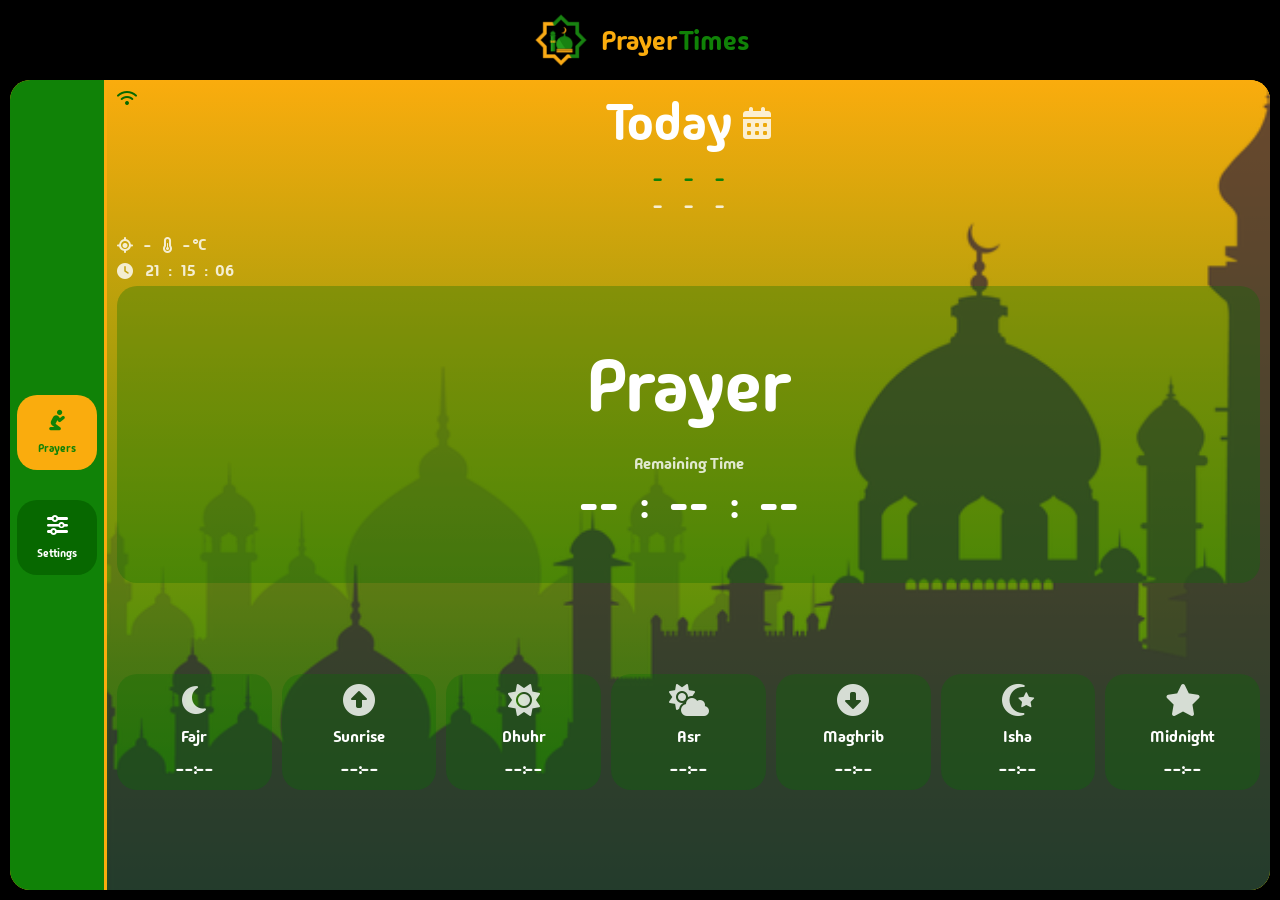
==== src/index.html @ 6ec6c6fd "first commit" ====
<!DOCTYPE html>
<html lang="en">
  <head>
    <meta charset="UTF-8" />
    <meta name="viewport" content="width=device-width,initial-scale=1" />
    <meta http-equiv="x-ua-compatible" content="IE=edge" />
    <!-- ico 32×32 -->
    <link
      rel="icon"
      href="./assets/imgs/logo.ico"
      type="image/x-icon"
      sizes="any"
    />
    <!-- svg -->
    <link rel="icon" href="./assets/imgs/logo.svg" type="image/svg+xml" />
    <!-- 180×180 -->
    <link rel="apple-touch-icon" href="./assets/imgs/logo.svg" />
    <link
      rel="manifest"
      href="../manifest.webmanifest"
      crossorigin="use-credentials"
    />
    <link rel="stylesheet" href="./assets/fa/css/all.min.css" />
    <link rel="stylesheet" href="./css/main.css" />
    <script src="./js/main.js" type="module" defer></script>
    <title>PrayerTimes</title>
  </head>
  <body>
    <!---------------------- Content Start ---------------------->
    <header>
      <div class="logo">
        <img src="./assets/imgs/logo.png" alt="logo" />
        <div class="txt">
          <span data-en="Prayer">Prayer</span>
          <span data-en="Times">Times</span>
        </div>
      </div>
    </header>

    <main>
      <nav>
        <div tabindex="0" id="prayer_times_btn">
          <i class="fa-solid fa-person-praying icon"></i>
          <div class="txt" data-en="Prayers">Prayers</div>
        </div>

        <div tabindex="0" id="settings_btn">
          <i class="fa-solid fa-sliders icon"></i>
          <div class="txt" data-en="Settings">Settings</div>
        </div>
      </nav>

      <div class="content">
        <div id="prayerTimesPage">
          <!-- bad internet icon -->
          <i class="fa-solid fa-wifi bad-net"></i>
          <div class="date">
            <div class="weekday">
              <div id="today" data-en="Today">Today</div>
              <i class="fa-solid fa-calendar-days icon"></i>
            </div>
            <div class="d-m-y">
              <div class="day">
                <div class="hijri">-</div>
                <div class="melady">-</div>
              </div>
              <div class="month">
                <div class="hijri" data-en="-">-</div>
                <div class="melady" data-en="-">-</div>
              </div>
              <div class="year">
                <div class="hijri">-</div>
                <div class="melady">-</div>
              </div>
            </div>
          </div>
          <div class="location_temp">
            <i class="fa-solid fa-location-crosshairs icon"></i>
            <div id="city_country">-</div>
            <div class="temperature">
              <i class="fa-solid fa-temperature-half"></i>
              <div class="degree">-</div>
            </div>
          </div>
          <div class="clock">
            <i class="fa-regular fa-clock icon"></i>
            <div class="time">
              <div class="hr"></div>
              <div>:</div>
              <div class="min"></div>
              <div>:</div>
              <div class="sec"></div>
            </div>
          </div>
          <div class="times">
            <div class="next-prayer">
              <div class="prayer-name" data-en="Prayer">Prayer</div>
              <div class="txt" data-en="Remaining Time">Remaining Time</div>
              <div class="clock counter-down">
                <div class="hr">--</div>
                <div>:</div>
                <div class="min">--</div>
                <div>:</div>
                <div class="sec">--</div>
              </div>
            </div>
            <div class="prayers">
              <div class="prayer fajr">
                <div class="icon-name">
                  <i class="fa-solid fa-moon icon"></i>
                  <div class="name" data-en="Fajr">Fajr</div>
                </div>
                <div class="time">--:--</div>
              </div>
              <div class="prayer sunrise">
                <div class="icon-name">
                  <i class="fa-solid fa-circle-up icon"></i>
                  <div class="name" data-en="Sunrise">Sunrise</div>
                </div>
                <div class="time">--:--</div>
              </div>
              <div class="prayer dhuhr">
                <div class="icon-name">
                  <i class="fa-solid fa-sun icon"></i>
                  <div class="name" data-en="Dhuhr">Dhuhr</div>
                </div>
                <div class="time">--:--</div>
              </div>
              <div class="prayer asr">
                <div class="icon-name">
                  <i class="fa-solid fa-cloud-sun icon"></i>
                  <div class="name" data-en="Asr">Asr</div>
                </div>
                <div class="time">--:--</div>
              </div>
              <div class="prayer maghrib">
                <div class="icon-name">
                  <i class="fa-solid fa-circle-down icon"></i>
                  <div class="name" data-en="Maghrib">Maghrib</div>
                </div>
                <div class="time">--:--</div>
              </div>
              <div class="prayer isha">
                <div class="icon-name">
                  <i class="fa-solid fa-star-and-crescent icon"></i>
                  <div class="name" data-en="Isha">Isha</div>
                </div>
                <div class="time">--:--</div>
              </div>
              <div class="prayer midnight">
                <div class="icon-name">
                  <i class="fa-solid fa-star icon"></i>
                  <div class="name" data-en="Midnight">Midnight</div>
                </div>
                <div class="time">--:--</div>
              </div>
            </div>
          </div>
        </div>

        <div id="settingsPage">
          <div class="language option">
            <span data-en="English">English</span>
            <div class="switch" id="langSwitch" tabindex="0"></div>
            <span data-en="Arabic">Arabic</span>
          </div>
          <div class="theme option"></div>
          <div class="copy">
            <span>&COPY;</span> <span data-en="Designed-by">Designed-by</span>
            <span data-en="MG">MG</span>
          </div>
        </div>
      </div>
    </main>
    <!---------------------- Content End ------------------------>
  </body>
</html>
---- src/css/main.css ----
/* Global rules Start */

/* en */
@font-face {
  font-family: "en_font";
  src: url("../assets/fonts/Madimi_One/MadimiOne-Regular.woff2") format("woff2"),
    url("../assets/fonts/Madimi_One/MadimiOne-Regular.woff") format("woff");
  font-weight: 100 1000;
  font-display: swap;
}
/* ar */
@font-face {
  font-family: "ar_font";
  src: url("../assets/fonts/ElMessiri/ElMessiri-VariableFont_wght.woff2")
      format("woff2"),
    url("../assets/fonts/ElMessiri/ElMessiri-VariableFont_wght.woff")
      format("woff");
  font-weight: 100 1000;
  font-display: swap;
}
/* ar cairo */
@font-face {
  font-family: "cairo";
  src: url("../assets/fonts/Cairo/Cairo-VariableFont_slnt_wght.woff2")
      format("woff2"),
    url("../assets/fonts/Cairo/Cairo-VariableFont_slnt_wght.woff")
      format("woff");
  font-weight: 100 1000;
  font-display: swap;
}

:root {
  --border-rad: 20px;
  --padding: 10px;
  --orange1: #faac0d;
  --orange2: #faab0d50;
  --orange3: #faab0dcb;
  --orange4: #faab0de0;
  --orange5: #faab0da0;
  --green1: #108207;
  --green2: #076800;
  --green3: #076e0050;
  --green4: #0a920099;
  --white-col: #ffffffcf;
  --en_font: "en_font";
  --ar_font: "ar_font";
  --transition: 500ms;
}

html {
  scroll-behavior: smooth;
  color: #fff;
  container: html / inline-size;
  white-space: nowrap;
}

*,
*::before,
*::after {
  box-sizing: border-box;
  font-weight: bold;
  text-align: center;
  margin: 0;
  user-select: none;
  -moz-user-select: none;
  -webkit-user-select: none;
  scrollbar-width: none;
  /* remove the blue feedback box on click */
  -webkit-tap-highlight-color: rgba(0, 0, 0, 0);
  -moz-tap-highlight-color: rgba(0, 0, 0, 0);
}

img {
  display: block;
  max-width: 100%;
}

::-webkit-scrollbar {
  /* hide the scrollbar */
  display: none;
}

body {
  height: 100dvh;
  background-color: #000;
  font-family: var(--en_font), monospace;
  gap: 10px;
  padding: var(--padding);
  display: flex;
  flex-direction: column;
  container: body / inline-size;

  &.ar {
    direction: rtl;
    font-family: var(--ar_font), monospace;
  }
}

.switch {
  --w: 35px;
  width: var(--w);
  aspect-ratio: 1 / 0.5;
  background-color: transparent;
  border: 3px solid var(--green1);
  border-radius: 100px;
  position: relative;
  transition-property: background-color;
  transition-duration: var(--transition);
  cursor: pointer;

  &::before {
    content: "";
    position: absolute;
    top: 50%;
    left: 50%;
    translate: -120% -50%;
    width: calc(var(--w) * 0.3);
    aspect-ratio: 1;
    border-radius: 100%;
    background-color: var(--green1);
    transition-property: translate, background-color;
    transition-duration: inherit;
  }

  &.on {
    background-color: var(--green1);

    &::before {
      translate: 20% -50%;
      background-color: var(--orange1);
    }
  }
}
/* Global rules End */

header {
  display: flex;
  align-items: center;
  justify-content: center;
  position: relative;
  font-size: 2rem;

  & > .logo {
    display: flex;
    align-items: center;
    justify-content: center;
    gap: 10px;

    & > img {
      width: 60px;
    }

    & > .txt {
      display: flex;
      gap: 2px;
      font-size: 1.7rem;
      word-spacing: -5px;
      position: relative;

      & > span:first-child {
        color: var(--orange1);
      }
      & > span:last-child {
        color: var(--green1);
      }

      &.ar {
        flex-direction: row-reverse;
        top: 3px;

        & > span:first-child {
          color: var(--orange1);
        }
        & > span:last-child {
          color: var(--green1);
        }
      }
    }
  }
}

main {
  flex: 1;
  display: flex;
  gap: 3px;
  border-radius: var(--border-rad);
  overflow: hidden;
  background-color: var(--orange1);
  position: relative;

  & > .content {
    flex: 1;
    background-color: var(--orange1);
    background-image: url(../assets/imgs/m1.png),
      linear-gradient(var(--orange1), var(--green1));
    background-repeat: no-repeat;
    background-size: cover;
    position: relative;
    padding: var(--padding);
    overflow: auto;

    & > * {
      width: 100%;
      height: 100%;
    }

    & i.bad-net {
      position: absolute;
      color: var(--green2);
      animation: blink 0.5s linear 0.5s infinite alternate;
      display: none;
    }

    & i.icon {
      color: var(--white-col);
    }

    & .clock {
      display: flex;
      align-items: center;
      font-family: var(--en_font);
    }

    /* prayer times page start */
    & > #prayerTimesPage {
      /* display: flex; */
      flex-direction: column;
      gap: 5px;
      position: relative;
      display: none;

      & > i.bad-net {
        top: 0;
        left: 0;
      }

      & > .date {
        display: flex;
        flex-direction: column;
        gap: 10px;
        align-items: center;
        justify-content: center;
        margin-block-end: 10px;

        & > * {
          width: 100%;
          display: flex;
          justify-content: center;
        }

        & > .weekday {
          font-size: calc(1.5rem + 2vw);
          align-items: center;
          gap: 10px;

          & > i {
            font-size: calc(1.2rem + 1vw);
          }
        }

        & > .d-m-y {
          gap: 20px;
          color: var(--white-col);

          & > :is(.day, .year) {
            font-family: var(--en_font);
          }

          & > * {
            display: flex;
            flex-direction: column;
            justify-content: space-around;

            & > .hijri {
              color: var(--green1);
            }
          }
        }
      }
      @container html (inline-size >= 870px) {
        .date > .d-m-y {
          font-size: 1.3rem;
        }
      }

      & > .location_temp {
        display: flex;
        align-items: center;
        gap: 10px;
        color: var(--white-col);
        font-family: var(--en_font);

        & > .temperature {
          display: flex;
          gap: 10px;
          align-items: center;
          color: var(--white-col);

          & > .degree {
            display: flex;
            gap: 1px;
            direction: ltr;

            &::after {
              content: "\00B0""C";
            }
          }
        }
      }

      & > .clock {
        gap: 10px;
        color: var(--white-col);

        & > .time {
          display: flex;
          direction: ltr;

          & > * {
            width: 18px;
          }
        }
      }

      & > .times {
        flex: 1;
        display: flex;
        flex-direction: column;
        justify-content: center;
        align-items: center;
        gap: 10px;
        padding-bottom: 10px;

        & > * {
          width: 100%;
          height: 100%;
          flex: 1;
          display: flex;
          flex-direction: column;
        }

        & > .next-prayer {
          gap: 5px;
          background-color: var(--green3);
          border-radius: var(--border-rad);
          padding: var(--padding);
          align-items: center;
          justify-content: center;
          white-space: normal;

          & > .prayer-name {
            font-size: 4.5rem;
            margin-block-end: 15px;
          }

          & > .txt {
            color: var(--white-col);
          }

          & > .clock.counter-down {
            font-size: 2.5rem;
            direction: ltr;

            &.blink {
              color: var(--orange1);
              animation: blink infinite ease 700ms alternate;
            }

            & > * {
              width: 45px;
            }
          }
        }
        @container html (inline-size < 870px) {
          .next-prayer {
            & > .prayer-name {
              font-size: calc(1.5rem + 2vw);
            }

            & > .txt {
              font-size: calc(0.6rem + 0.5vw);
            }

            & > .clock.counter-down {
              font-size: 1.2rem;

              & > * {
                width: 20px;
              }
            }
          }
        }

        & > .prayers {
          gap: 10px;

          & > .prayer {
            flex: 1;
            background-color: var(--green3);
            padding: var(--padding);
            border-radius: var(--border-rad);
            display: flex;
            gap: 10px;
            align-items: center;
            justify-content: space-between;

            &.picked {
              background-color: var(--orange1);
              color: var(--green1);

              & > .icon-name > i {
                color: inherit;
              }
            }

            & > .icon-name {
              display: flex;
              /* align-items: center; */
              gap: 10px;
            }

            & > .time {
              font-family: var(--en_font);
            }
          }
          @container html (inline-size < 870px) {
            .prayer.midnight {
              display: none;
            }
          }
        }
        @container html (inline-size >= 870px) {
          .prayers {
            flex-direction: row;
            align-items: center;

            & > * {
              min-width: 85px;
              flex-direction: column;
              justify-content: normal;
              height: fit-content;

              & > .icon-name {
                flex-direction: column;

                & > i {
                  font-size: 2rem;
                }

                & > .name {
                  font-size: 1rem;
                }
              }

              & > .time {
                font-size: 1.1rem;
              }
            }
          }
        }
      }
      @container html (inline-size < 870px) {
        .times {
          flex-direction: row;

          & > .prayers {
            flex: 2;
          }
        }
      }
      @container html (inline-size < 295px) {
        .times {
          gap: 5px;

          & > .prayers > .prayer {
            gap: 7px;

            & > .icon-name {
              gap: 7px;
            }
          }
        }
      }
      /* prayer times page end */
    }

    & > #settingsPage {
      border-radius: var(--border-rad);
      background-color: var(--green3);
      padding: 20px;
      justify-content: flex-start;
      align-items: center;
      flex-direction: column;
      position: relative;
      display: none;

      & > .option {
        display: flex;
        align-items: center;
        gap: 10px;
        direction: ltr;

        & > i {
          font-size: 1.5rem;
          color: var(--green1);
          cursor: pointer;
          transition: all var(--transition);
        }

        & > span {
          color: var(--white-col);
        }
      }

      & > .copy {
        display: flex;
        align-items: center;
        justify-content: center;
        position: absolute;
        bottom: 20px;
        gap: 5px;

        & > span:nth-child(1) {
          color: var(--orange1);
        }
        & > span:nth-child(2) {
          color: var(--white-col);
        }
        & > span:nth-child(3) {
          color: var(--orange1);
        }
      }
    }
  }

  & > nav {
    display: flex;
    flex-direction: column;
    gap: 30px;
    align-items: center;
    justify-content: center;
    background-color: var(--green1);
    padding: 7px;
    overflow: auto;

    & > * {
      padding: var(--padding);
      border-radius: var(--border-rad);
      background-color: var(--green2);
      width: 80px;
      height: 75px;
      display: flex;
      flex-direction: column;
      gap: 10px;
      align-items: center;
      justify-content: center;
      cursor: pointer;
      outline: none;
      border: none;

      &:focus-visible {
        outline: 2px solid var(--white-col);
      }

      &:hover {
        background-color: var(--orange2);
      }

      &.picked {
        background-color: var(--orange1);
        color: var(--green1);
      }

      & > i {
        font-size: 1.3rem;
      }

      & > .txt {
        font-size: 0.7rem;
      }
    }
  }
}
@container html (inline-size < 870px) {
  main {
    /* vertical mode */
    flex-direction: column-reverse;

    & > nav {
      /* horizontal mode */
      flex-direction: row;
      gap: 20px;
    }

    &
      > .content
      > #prayerTimesPage
      > .times
      > .prayers
      > .prayer
      > .icon-name
      > i {
      position: relative;
      top: 3px;
    }
  }
}

/* animation keyframes */
@keyframes blink {
  0% {
    opacity: 0;
  }
  100% {
    opacity: 1;
  }
}

@keyframes fade-in {
  from {
    opacity: 0;
  }
  to {
    opacity: 1;
  }
}

@keyframes spin {
  to {
    rotate: z 360deg;
  }
}

@keyframes r-spin {
  to {
    rotate: z -360deg;
  }
}

/* @media for mobile */
@media (height <= 770px) {
  header {
    & > .logo {
      gap: 8px;

      & > img {
        width: 50px;
      }

      & > .txt {
        font-size: 1.4rem;
      }
    }
  }
}

@media (height <= 710px) {
  header {
    & > .logo {
      gap: 6px;

      & > img {
        width: 40px;
      }

      & > .txt {
        font-size: 1.2rem;
      }
    }
  }

  main {
    &
      > .content
      > #prayerTimesPage
      > .times
      > .prayers
      > .prayer:is(.sunrise, .midnight) {
      display: none;
    }

    & > nav > * {
      width: 65px;
      height: 50px;
      gap: 5px;
      padding: 5px;

      & > i {
        font-size: 0.8rem;
      }

      & > .txt {
        font-size: 0.5rem;
      }
    }
  }
}

@media (height <= 650px) {
  header {
    & > .logo {
      gap: 4px;

      & > img {
        width: 30px;
      }

      & > .txt {
        font-size: 0.9rem;
      }
    }
  }

  body {
    gap: 5px;
  }

  main > .content > #prayerTimesPage > .times > .prayers {
    gap: 5px;
  }
}
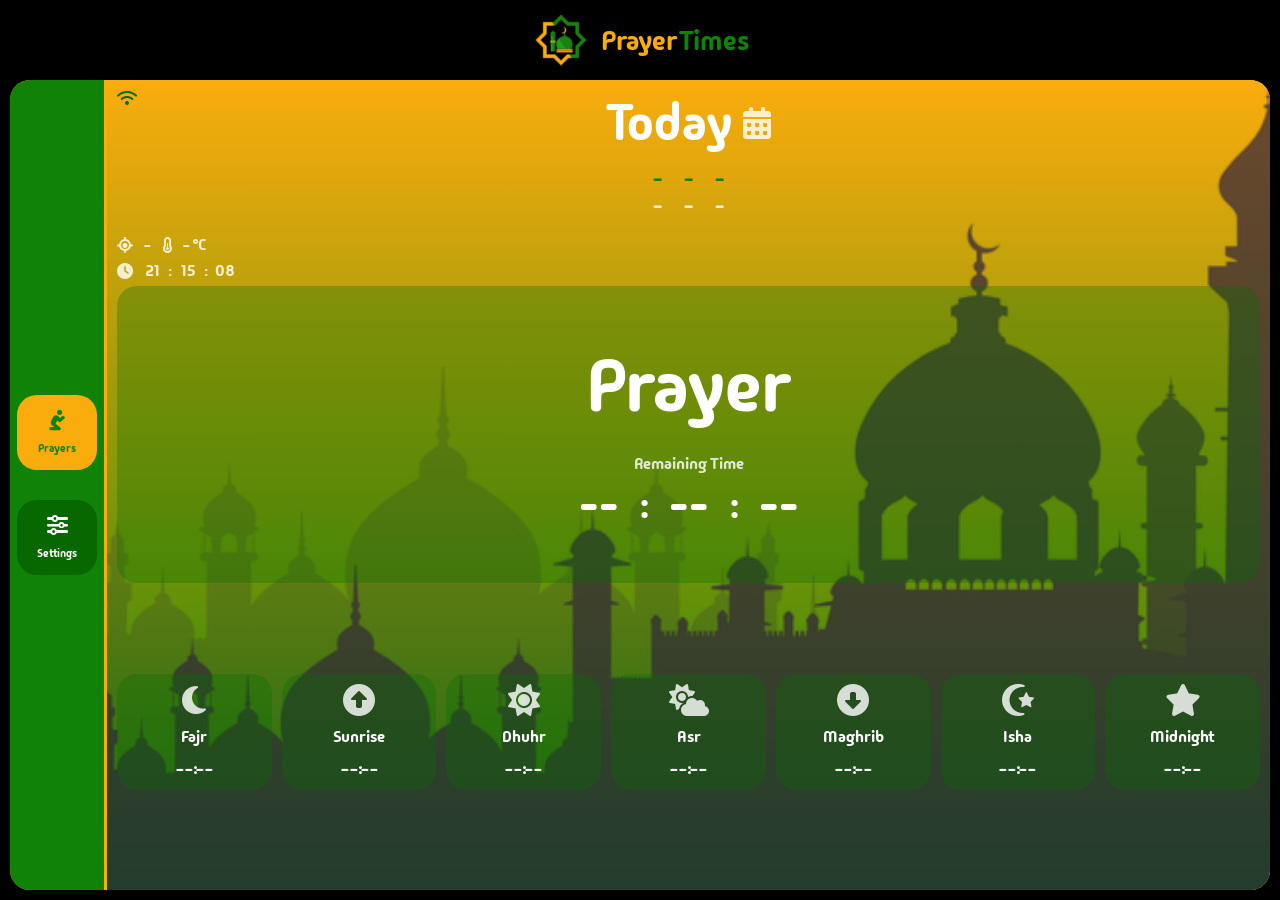
==== commit 71773be0: "Add files via upload" ====
--- a/src/index.html
+++ b/src/index.html
@@ -1,177 +1,177 @@
-<!DOCTYPE html>
-<html lang="en">
-  <head>
-    <meta charset="UTF-8" />
-    <meta name="viewport" content="width=device-width,initial-scale=1" />
-    <meta http-equiv="x-ua-compatible" content="IE=edge" />
-    <!-- ico 32×32 -->
-    <link
-      rel="icon"
-      href="./assets/imgs/logo.ico"
-      type="image/x-icon"
-      sizes="any"
-    />
-    <!-- svg -->
-    <link rel="icon" href="./assets/imgs/logo.svg" type="image/svg+xml" />
-    <!-- 180×180 -->
-    <link rel="apple-touch-icon" href="./assets/imgs/logo.svg" />
-    <link
-      rel="manifest"
-      href="../manifest.webmanifest"
-      crossorigin="use-credentials"
-    />
-    <link rel="stylesheet" href="./assets/fa/css/all.min.css" />
-    <link rel="stylesheet" href="./css/main.css" />
-    <script src="./js/main.js" type="module" defer></script>
-    <title>PrayerTimes</title>
-  </head>
-  <body>
-    <!---------------------- Content Start ---------------------->
-    <header>
-      <div class="logo">
-        <img src="./assets/imgs/logo.png" alt="logo" />
-        <div class="txt">
-          <span data-en="Prayer">Prayer</span>
-          <span data-en="Times">Times</span>
-        </div>
-      </div>
-    </header>
-
-    <main>
-      <nav>
-        <div tabindex="0" id="prayer_times_btn">
-          <i class="fa-solid fa-person-praying icon"></i>
-          <div class="txt" data-en="Prayers">Prayers</div>
-        </div>
-
-        <div tabindex="0" id="settings_btn">
-          <i class="fa-solid fa-sliders icon"></i>
-          <div class="txt" data-en="Settings">Settings</div>
-        </div>
-      </nav>
-
-      <div class="content">
-        <div id="prayerTimesPage">
-          <!-- bad internet icon -->
-          <i class="fa-solid fa-wifi bad-net"></i>
-          <div class="date">
-            <div class="weekday">
-              <div id="today" data-en="Today">Today</div>
-              <i class="fa-solid fa-calendar-days icon"></i>
-            </div>
-            <div class="d-m-y">
-              <div class="day">
-                <div class="hijri">-</div>
-                <div class="melady">-</div>
-              </div>
-              <div class="month">
-                <div class="hijri" data-en="-">-</div>
-                <div class="melady" data-en="-">-</div>
-              </div>
-              <div class="year">
-                <div class="hijri">-</div>
-                <div class="melady">-</div>
-              </div>
-            </div>
-          </div>
-          <div class="location_temp">
-            <i class="fa-solid fa-location-crosshairs icon"></i>
-            <div id="city_country">-</div>
-            <div class="temperature">
-              <i class="fa-solid fa-temperature-half"></i>
-              <div class="degree">-</div>
-            </div>
-          </div>
-          <div class="clock">
-            <i class="fa-regular fa-clock icon"></i>
-            <div class="time">
-              <div class="hr"></div>
-              <div>:</div>
-              <div class="min"></div>
-              <div>:</div>
-              <div class="sec"></div>
-            </div>
-          </div>
-          <div class="times">
-            <div class="next-prayer">
-              <div class="prayer-name" data-en="Prayer">Prayer</div>
-              <div class="txt" data-en="Remaining Time">Remaining Time</div>
-              <div class="clock counter-down">
-                <div class="hr">--</div>
-                <div>:</div>
-                <div class="min">--</div>
-                <div>:</div>
-                <div class="sec">--</div>
-              </div>
-            </div>
-            <div class="prayers">
-              <div class="prayer fajr">
-                <div class="icon-name">
-                  <i class="fa-solid fa-moon icon"></i>
-                  <div class="name" data-en="Fajr">Fajr</div>
-                </div>
-                <div class="time">--:--</div>
-              </div>
-              <div class="prayer sunrise">
-                <div class="icon-name">
-                  <i class="fa-solid fa-circle-up icon"></i>
-                  <div class="name" data-en="Sunrise">Sunrise</div>
-                </div>
-                <div class="time">--:--</div>
-              </div>
-              <div class="prayer dhuhr">
-                <div class="icon-name">
-                  <i class="fa-solid fa-sun icon"></i>
-                  <div class="name" data-en="Dhuhr">Dhuhr</div>
-                </div>
-                <div class="time">--:--</div>
-              </div>
-              <div class="prayer asr">
-                <div class="icon-name">
-                  <i class="fa-solid fa-cloud-sun icon"></i>
-                  <div class="name" data-en="Asr">Asr</div>
-                </div>
-                <div class="time">--:--</div>
-              </div>
-              <div class="prayer maghrib">
-                <div class="icon-name">
-                  <i class="fa-solid fa-circle-down icon"></i>
-                  <div class="name" data-en="Maghrib">Maghrib</div>
-                </div>
-                <div class="time">--:--</div>
-              </div>
-              <div class="prayer isha">
-                <div class="icon-name">
-                  <i class="fa-solid fa-star-and-crescent icon"></i>
-                  <div class="name" data-en="Isha">Isha</div>
-                </div>
-                <div class="time">--:--</div>
-              </div>
-              <div class="prayer midnight">
-                <div class="icon-name">
-                  <i class="fa-solid fa-star icon"></i>
-                  <div class="name" data-en="Midnight">Midnight</div>
-                </div>
-                <div class="time">--:--</div>
-              </div>
-            </div>
-          </div>
-        </div>
-
-        <div id="settingsPage">
-          <div class="language option">
-            <span data-en="English">English</span>
-            <div class="switch" id="langSwitch" tabindex="0"></div>
-            <span data-en="Arabic">Arabic</span>
-          </div>
-          <div class="theme option"></div>
-          <div class="copy">
-            <span>&COPY;</span> <span data-en="Designed-by">Designed-by</span>
-            <span data-en="MG">MG</span>
-          </div>
-        </div>
-      </div>
-    </main>
-    <!---------------------- Content End ------------------------>
-  </body>
-</html>
+<!DOCTYPE html>
+<html lang="en">
+  <head>
+    <meta charset="UTF-8" />
+    <meta name="viewport" content="width=device-width,initial-scale=1" />
+    <meta http-equiv="x-ua-compatible" content="IE=edge" />
+    <!-- ico 32×32 -->
+    <link
+      rel="icon"
+      href="./assets/imgs/logo.ico"
+      type="image/x-icon"
+      sizes="any"
+    />
+    <!-- svg -->
+    <link rel="icon" href="./assets/imgs/logo.svg" type="image/svg+xml" />
+    <!-- 180×180 -->
+    <link rel="apple-touch-icon" href="./assets/imgs/logo.svg" />
+    <link
+      rel="manifest"
+      href="../manifest.webmanifest"
+      crossorigin="use-credentials"
+    />
+    <link rel="stylesheet" href="./assets/fa/css/all.min.css" />
+    <link rel="stylesheet" href="./css/main.css" />
+    <script src="./js/main.js" type="module" defer></script>
+    <title>PrayerTimes</title>
+  </head>
+  <body>
+    <!---------------------- Content Start ---------------------->
+    <header>
+      <div class="logo">
+        <img src="./assets/imgs/logo.png" alt="logo" />
+        <div class="txt">
+          <span data-en="Prayer">Prayer</span>
+          <span data-en="Times">Times</span>
+        </div>
+      </div>
+    </header>
+
+    <main>
+      <nav>
+        <div tabindex="0" id="prayer_times_btn">
+          <i class="fa-solid fa-person-praying icon"></i>
+          <div class="txt" data-en="Prayers">Prayers</div>
+        </div>
+
+        <div tabindex="0" id="settings_btn">
+          <i class="fa-solid fa-sliders icon"></i>
+          <div class="txt" data-en="Settings">Settings</div>
+        </div>
+      </nav>
+
+      <div class="content">
+        <div id="prayerTimesPage">
+          <!-- bad internet icon -->
+          <i class="fa-solid fa-wifi bad-net"></i>
+          <div class="date">
+            <div class="weekday">
+              <div id="today" data-en="Today">Today</div>
+              <i class="fa-solid fa-calendar-days icon"></i>
+            </div>
+            <div class="d-m-y">
+              <div class="day">
+                <div class="hijri">-</div>
+                <div class="melady">-</div>
+              </div>
+              <div class="month">
+                <div class="hijri" data-en="-">-</div>
+                <div class="melady" data-en="-">-</div>
+              </div>
+              <div class="year">
+                <div class="hijri">-</div>
+                <div class="melady">-</div>
+              </div>
+            </div>
+          </div>
+          <div class="location_temp">
+            <i class="fa-solid fa-location-crosshairs icon"></i>
+            <div id="city_country">-</div>
+            <div class="temperature">
+              <i class="fa-solid fa-temperature-half"></i>
+              <div class="degree">-</div>
+            </div>
+          </div>
+          <div class="clock">
+            <i class="fa-regular fa-clock icon"></i>
+            <div class="time">
+              <div class="hr"></div>
+              <div>:</div>
+              <div class="min"></div>
+              <div>:</div>
+              <div class="sec"></div>
+            </div>
+          </div>
+          <div class="times">
+            <div class="next-prayer">
+              <div class="prayer-name" data-en="Prayer">Prayer</div>
+              <div class="txt" data-en="Remaining Time">Remaining Time</div>
+              <div class="clock counter-down">
+                <div class="hr">--</div>
+                <div>:</div>
+                <div class="min">--</div>
+                <div>:</div>
+                <div class="sec">--</div>
+              </div>
+            </div>
+            <div class="prayers">
+              <div class="prayer fajr">
+                <div class="icon-name">
+                  <i class="fa-solid fa-moon icon"></i>
+                  <div class="name" data-en="Fajr">Fajr</div>
+                </div>
+                <div class="time">--:--</div>
+              </div>
+              <div class="prayer sunrise">
+                <div class="icon-name">
+                  <i class="fa-solid fa-circle-up icon"></i>
+                  <div class="name" data-en="Sunrise">Sunrise</div>
+                </div>
+                <div class="time">--:--</div>
+              </div>
+              <div class="prayer dhuhr">
+                <div class="icon-name">
+                  <i class="fa-solid fa-sun icon"></i>
+                  <div class="name" data-en="Dhuhr">Dhuhr</div>
+                </div>
+                <div class="time">--:--</div>
+              </div>
+              <div class="prayer asr">
+                <div class="icon-name">
+                  <i class="fa-solid fa-cloud-sun icon"></i>
+                  <div class="name" data-en="Asr">Asr</div>
+                </div>
+                <div class="time">--:--</div>
+              </div>
+              <div class="prayer maghrib">
+                <div class="icon-name">
+                  <i class="fa-solid fa-circle-down icon"></i>
+                  <div class="name" data-en="Maghrib">Mohamed</div>
+                </div>
+                <div class="time">--:--</div>
+              </div>
+              <div class="prayer isha">
+                <div class="icon-name">
+                  <i class="fa-solid fa-star-and-crescent icon"></i>
+                  <div class="name" data-en="Isha">Isha</div>
+                </div>
+                <div class="time">--:--</div>
+              </div>
+              <div class="prayer midnight">
+                <div class="icon-name">
+                  <i class="fa-solid fa-star icon"></i>
+                  <div class="name" data-en="Midnight">Midnight</div>
+                </div>
+                <div class="time">--:--</div>
+              </div>
+            </div>
+          </div>
+        </div>
+
+        <div id="settingsPage">
+          <div class="language option">
+            <span data-en="English">English</span>
+            <div class="switch" id="langSwitch" tabindex="0"></div>
+            <span data-en="Arabic">Arabic</span>
+          </div>
+          <div class="theme option"></div>
+          <div class="copy">
+            <span>&COPY;</span> <span data-en="Designed-by">Designed-by</span>
+            <span data-en="MG">MG</span>
+          </div>
+        </div>
+      </div>
+    </main>
+    <!---------------------- Content End ------------------------>
+  </body>
+</html>
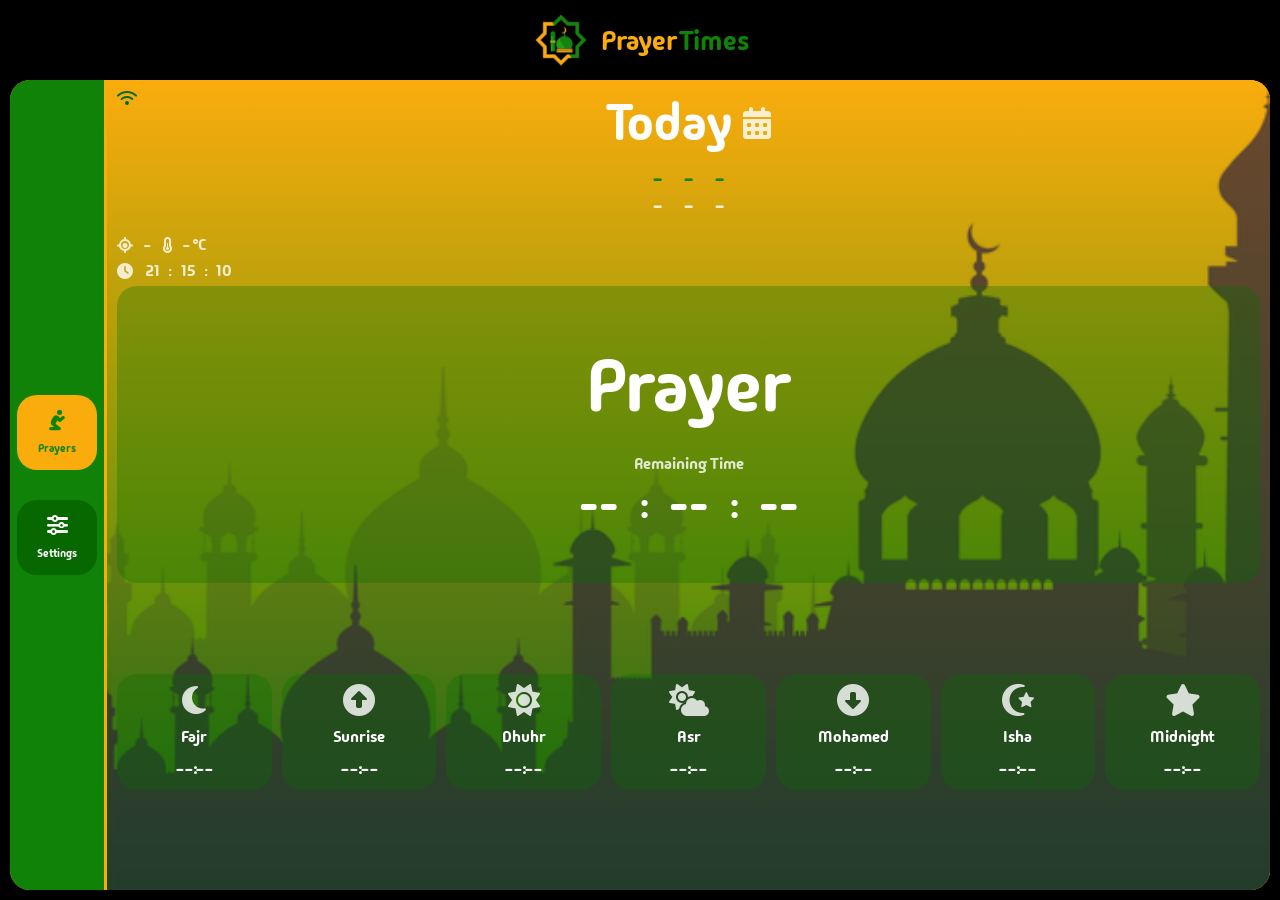
==== commit 5a94273a: "Update index.html" ====
--- a/src/index.html
+++ b/src/index.html
@@ -136,7 +136,7 @@
               <div class="prayer maghrib">
                 <div class="icon-name">
                   <i class="fa-solid fa-circle-down icon"></i>
-                  <div class="name" data-en="Maghrib">Mohamed</div>
+                  <div class="name" data-en="Mohamed">Mohamed</div>
                 </div>
                 <div class="time">--:--</div>
               </div>
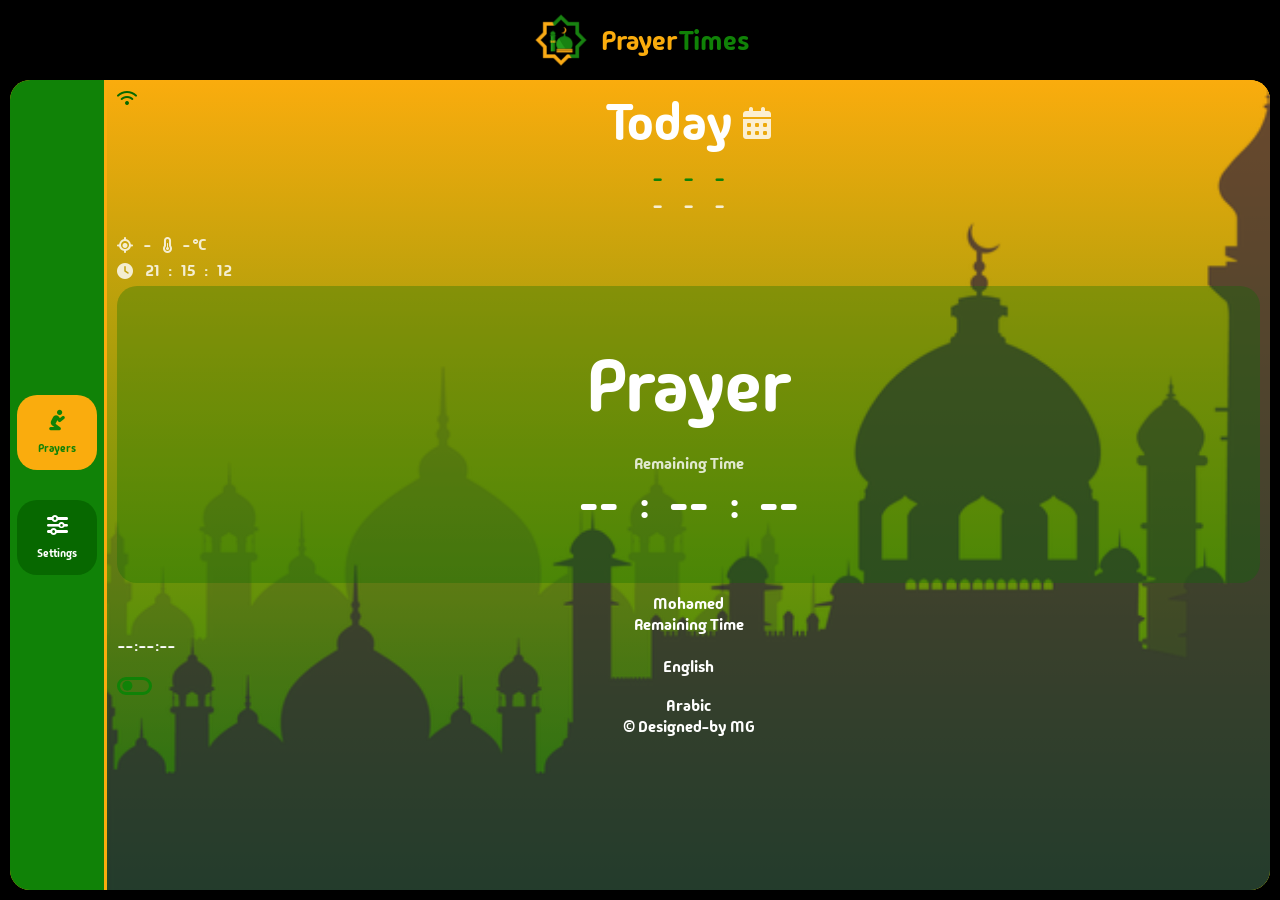
==== commit 662095d3: "Update index.html" ====
--- a/src/index.html
+++ b/src/index.html
@@ -104,59 +104,20 @@
                 <div class="sec">--</div>
               </div>
             </div>
-            <div class="prayers">
-              <div class="prayer fajr">
-                <div class="icon-name">
-                  <i class="fa-solid fa-moon icon"></i>
-                  <div class="name" data-en="Fajr">Fajr</div>
-                </div>
-                <div class="time">--:--</div>
-              </div>
-              <div class="prayer sunrise">
-                <div class="icon-name">
-                  <i class="fa-solid fa-circle-up icon"></i>
-                  <div class="name" data-en="Sunrise">Sunrise</div>
-                </div>
-                <div class="time">--:--</div>
-              </div>
-              <div class="prayer dhuhr">
-                <div class="icon-name">
-                  <i class="fa-solid fa-sun icon"></i>
-                  <div class="name" data-en="Dhuhr">Dhuhr</div>
-                </div>
-                <div class="time">--:--</div>
-              </div>
-              <div class="prayer asr">
-                <div class="icon-name">
-                  <i class="fa-solid fa-cloud-sun icon"></i>
-                  <div class="name" data-en="Asr">Asr</div>
-                </div>
-                <div class="time">--:--</div>
-              </div>
-              <div class="prayer maghrib">
-                <div class="icon-name">
-                  <i class="fa-solid fa-circle-down icon"></i>
-                  <div class="name" data-en="Mohamed">Mohamed</div>
-                </div>
-                <div class="time">--:--</div>
-              </div>
-              <div class="prayer isha">
-                <div class="icon-name">
-                  <i class="fa-solid fa-star-and-crescent icon"></i>
-                  <div class="name" data-en="Isha">Isha</div>
-                </div>
-                <div class="time">--:--</div>
-              </div>
-              <div class="prayer midnight">
-                <div class="icon-name">
-                  <i class="fa-solid fa-star icon"></i>
-                  <div class="name" data-en="Midnight">Midnight</div>
-                </div>
-                <div class="time">--:--</div>
+            
+            <div class="times">
+            <div class="next-prayer">
+              <div class="prayer-name" data-en="Mohamed">Mohamed</div>
+              <div class="txt" data-en="Remaining Time">Remaining Time</div>
+              <div class="clock counter-down">
+                <div class="hr">--</div>
+                <div>:</div>
+                <div class="min">--</div>
+                <div>:</div>
+                <div class="sec">--</div>
               </div>
             </div>
-          </div>
-        </div>
+                
 
         <div id="settingsPage">
           <div class="language option">
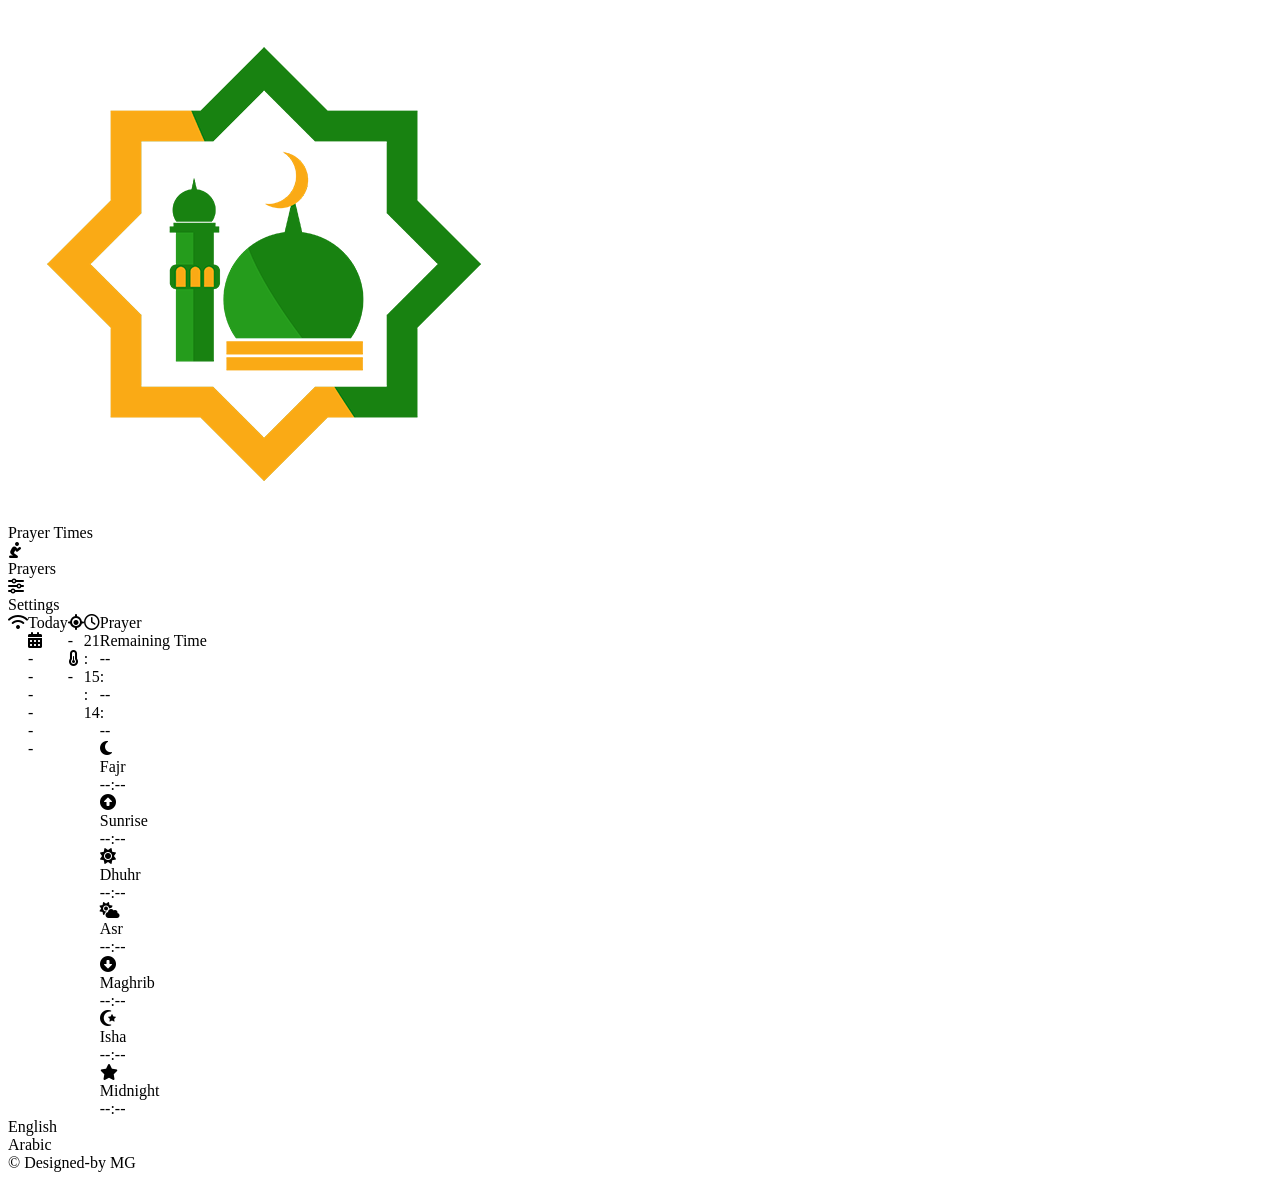
==== commit f8738953: "Add files via upload" ====
--- a/src/index.html
+++ b/src/index.html
@@ -104,20 +104,59 @@
                 <div class="sec">--</div>
               </div>
             </div>
-            
-            <div class="times">
-            <div class="next-prayer">
-              <div class="prayer-name" data-en="Mohamed">Mohamed</div>
-              <div class="txt" data-en="Remaining Time">Remaining Time</div>
-              <div class="clock counter-down">
-                <div class="hr">--</div>
-                <div>:</div>
-                <div class="min">--</div>
-                <div>:</div>
-                <div class="sec">--</div>
+            <div class="prayers">
+              <div class="prayer fajr">
+                <div class="icon-name">
+                  <i class="fa-solid fa-moon icon"></i>
+                  <div class="name" data-en="Fajr">Fajr</div>
+                </div>
+                <div class="time">--:--</div>
+              </div>
+              <div class="prayer sunrise">
+                <div class="icon-name">
+                  <i class="fa-solid fa-circle-up icon"></i>
+                  <div class="name" data-en="Sunrise">Sunrise</div>
+                </div>
+                <div class="time">--:--</div>
+              </div>
+              <div class="prayer dhuhr">
+                <div class="icon-name">
+                  <i class="fa-solid fa-sun icon"></i>
+                  <div class="name" data-en="Dhuhr">Dhuhr</div>
+                </div>
+                <div class="time">--:--</div>
+              </div>
+              <div class="prayer asr">
+                <div class="icon-name">
+                  <i class="fa-solid fa-cloud-sun icon"></i>
+                  <div class="name" data-en="Asr">Asr</div>
+                </div>
+                <div class="time">--:--</div>
+              </div>
+              <div class="prayer maghrib">
+                <div class="icon-name">
+                  <i class="fa-solid fa-circle-down icon"></i>
+                  <div class="name" data-en="Maghrib">Maghrib</div>
+                </div>
+                <div class="time">--:--</div>
+              </div>
+              <div class="prayer isha">
+                <div class="icon-name">
+                  <i class="fa-solid fa-star-and-crescent icon"></i>
+                  <div class="name" data-en="Isha">Isha</div>
+                </div>
+                <div class="time">--:--</div>
+              </div>
+              <div class="prayer midnight">
+                <div class="icon-name">
+                  <i class="fa-solid fa-star icon"></i>
+                  <div class="name" data-en="Midnight">Midnight</div>
+                </div>
+                <div class="time">--:--</div>
               </div>
             </div>
-                
+          </div>
+        </div>
 
         <div id="settingsPage">
           <div class="language option">
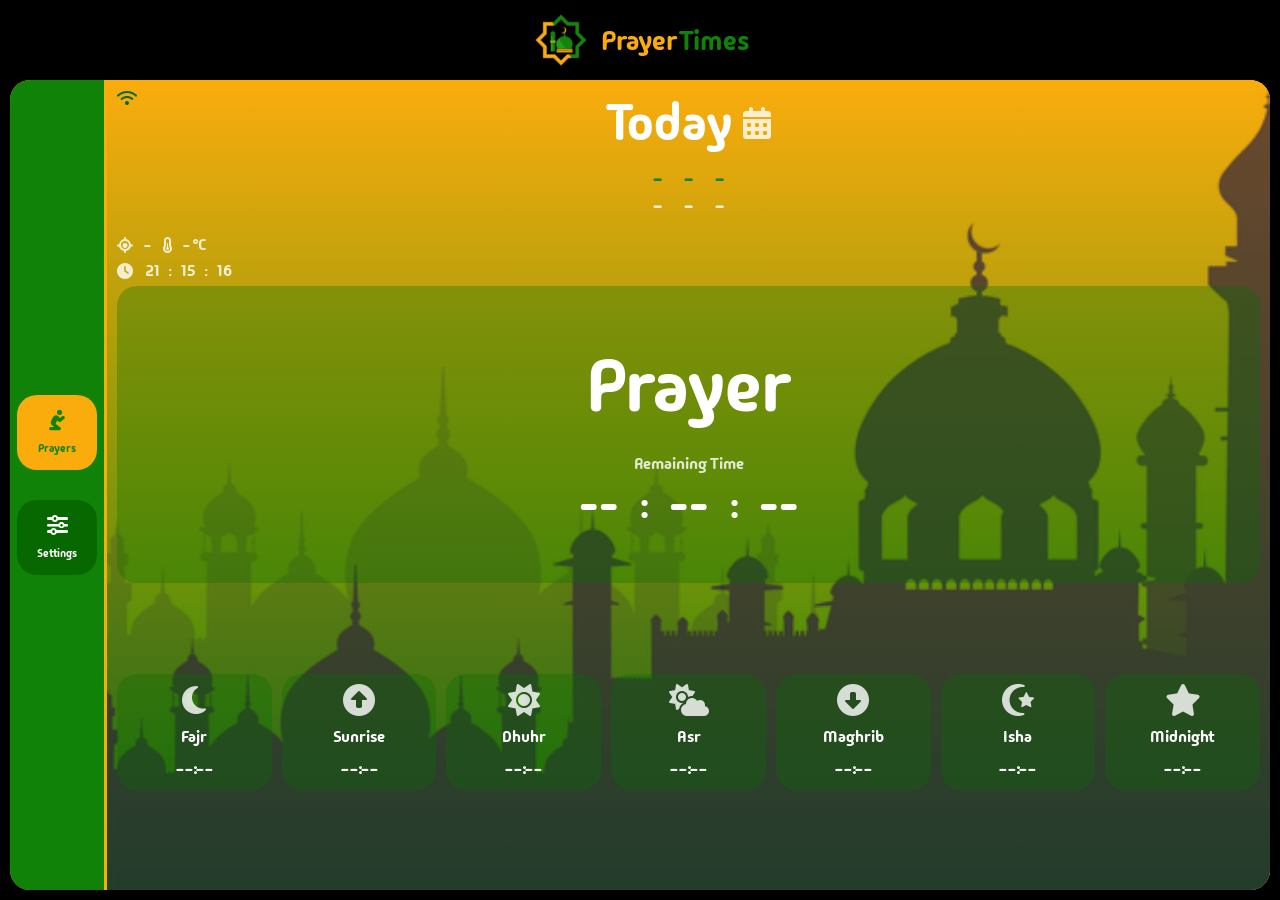
==== commit 920ee8f2: "Initial commit" ====
--- a/src/index.html
+++ b/src/index.html
@@ -1,177 +1,177 @@
-<!DOCTYPE html>
-<html lang="en">
-  <head>
-    <meta charset="UTF-8" />
-    <meta name="viewport" content="width=device-width,initial-scale=1" />
-    <meta http-equiv="x-ua-compatible" content="IE=edge" />
-    <!-- ico 32×32 -->
-    <link
-      rel="icon"
-      href="./assets/imgs/logo.ico"
-      type="image/x-icon"
-      sizes="any"
-    />
-    <!-- svg -->
-    <link rel="icon" href="./assets/imgs/logo.svg" type="image/svg+xml" />
-    <!-- 180×180 -->
-    <link rel="apple-touch-icon" href="./assets/imgs/logo.svg" />
-    <link
-      rel="manifest"
-      href="../manifest.webmanifest"
-      crossorigin="use-credentials"
-    />
-    <link rel="stylesheet" href="./assets/fa/css/all.min.css" />
-    <link rel="stylesheet" href="./css/main.css" />
-    <script src="./js/main.js" type="module" defer></script>
-    <title>PrayerTimes</title>
-  </head>
-  <body>
-    <!---------------------- Content Start ---------------------->
-    <header>
-      <div class="logo">
-        <img src="./assets/imgs/logo.png" alt="logo" />
-        <div class="txt">
-          <span data-en="Prayer">Prayer</span>
-          <span data-en="Times">Times</span>
-        </div>
-      </div>
-    </header>
-
-    <main>
-      <nav>
-        <div tabindex="0" id="prayer_times_btn">
-          <i class="fa-solid fa-person-praying icon"></i>
-          <div class="txt" data-en="Prayers">Prayers</div>
-        </div>
-
-        <div tabindex="0" id="settings_btn">
-          <i class="fa-solid fa-sliders icon"></i>
-          <div class="txt" data-en="Settings">Settings</div>
-        </div>
-      </nav>
-
-      <div class="content">
-        <div id="prayerTimesPage">
-          <!-- bad internet icon -->
-          <i class="fa-solid fa-wifi bad-net"></i>
-          <div class="date">
-            <div class="weekday">
-              <div id="today" data-en="Today">Today</div>
-              <i class="fa-solid fa-calendar-days icon"></i>
-            </div>
-            <div class="d-m-y">
-              <div class="day">
-                <div class="hijri">-</div>
-                <div class="melady">-</div>
-              </div>
-              <div class="month">
-                <div class="hijri" data-en="-">-</div>
-                <div class="melady" data-en="-">-</div>
-              </div>
-              <div class="year">
-                <div class="hijri">-</div>
-                <div class="melady">-</div>
-              </div>
-            </div>
-          </div>
-          <div class="location_temp">
-            <i class="fa-solid fa-location-crosshairs icon"></i>
-            <div id="city_country">-</div>
-            <div class="temperature">
-              <i class="fa-solid fa-temperature-half"></i>
-              <div class="degree">-</div>
-            </div>
-          </div>
-          <div class="clock">
-            <i class="fa-regular fa-clock icon"></i>
-            <div class="time">
-              <div class="hr"></div>
-              <div>:</div>
-              <div class="min"></div>
-              <div>:</div>
-              <div class="sec"></div>
-            </div>
-          </div>
-          <div class="times">
-            <div class="next-prayer">
-              <div class="prayer-name" data-en="Prayer">Prayer</div>
-              <div class="txt" data-en="Remaining Time">Remaining Time</div>
-              <div class="clock counter-down">
-                <div class="hr">--</div>
-                <div>:</div>
-                <div class="min">--</div>
-                <div>:</div>
-                <div class="sec">--</div>
-              </div>
-            </div>
-            <div class="prayers">
-              <div class="prayer fajr">
-                <div class="icon-name">
-                  <i class="fa-solid fa-moon icon"></i>
-                  <div class="name" data-en="Fajr">Fajr</div>
-                </div>
-                <div class="time">--:--</div>
-              </div>
-              <div class="prayer sunrise">
-                <div class="icon-name">
-                  <i class="fa-solid fa-circle-up icon"></i>
-                  <div class="name" data-en="Sunrise">Sunrise</div>
-                </div>
-                <div class="time">--:--</div>
-              </div>
-              <div class="prayer dhuhr">
-                <div class="icon-name">
-                  <i class="fa-solid fa-sun icon"></i>
-                  <div class="name" data-en="Dhuhr">Dhuhr</div>
-                </div>
-                <div class="time">--:--</div>
-              </div>
-              <div class="prayer asr">
-                <div class="icon-name">
-                  <i class="fa-solid fa-cloud-sun icon"></i>
-                  <div class="name" data-en="Asr">Asr</div>
-                </div>
-                <div class="time">--:--</div>
-              </div>
-              <div class="prayer maghrib">
-                <div class="icon-name">
-                  <i class="fa-solid fa-circle-down icon"></i>
-                  <div class="name" data-en="Maghrib">Maghrib</div>
-                </div>
-                <div class="time">--:--</div>
-              </div>
-              <div class="prayer isha">
-                <div class="icon-name">
-                  <i class="fa-solid fa-star-and-crescent icon"></i>
-                  <div class="name" data-en="Isha">Isha</div>
-                </div>
-                <div class="time">--:--</div>
-              </div>
-              <div class="prayer midnight">
-                <div class="icon-name">
-                  <i class="fa-solid fa-star icon"></i>
-                  <div class="name" data-en="Midnight">Midnight</div>
-                </div>
-                <div class="time">--:--</div>
-              </div>
-            </div>
-          </div>
-        </div>
-
-        <div id="settingsPage">
-          <div class="language option">
-            <span data-en="English">English</span>
-            <div class="switch" id="langSwitch" tabindex="0"></div>
-            <span data-en="Arabic">Arabic</span>
-          </div>
-          <div class="theme option"></div>
-          <div class="copy">
-            <span>&COPY;</span> <span data-en="Designed-by">Designed-by</span>
-            <span data-en="MG">MG</span>
-          </div>
-        </div>
-      </div>
-    </main>
-    <!---------------------- Content End ------------------------>
-  </body>
-</html>
+<!DOCTYPE html>
+<html lang="en">
+  <head>
+    <meta charset="UTF-8" />
+    <meta name="viewport" content="width=device-width,initial-scale=1" />
+    <meta http-equiv="x-ua-compatible" content="IE=edge" />
+    <!-- ico 32×32 -->
+    <link
+      rel="icon"
+      href="./assets/imgs/logo.ico"
+      type="image/x-icon"
+      sizes="any"
+    />
+    <!-- svg -->
+    <link rel="icon" href="./assets/imgs/logo.svg" type="image/svg+xml" />
+    <!-- 180×180 -->
+    <link rel="apple-touch-icon" href="./assets/imgs/logo.svg" />
+    <link
+      rel="manifest"
+      href="../manifest.webmanifest"
+      crossorigin="use-credentials"
+    />
+    <link rel="stylesheet" href="./assets/fa/css/all.min.css" />
+    <link rel="stylesheet" href="./css/main.css" />
+    <script src="./js/main.js" type="module" defer></script>
+    <title>PrayerTimes</title>
+  </head>
+  <body>
+    <!---------------------- Content Start ---------------------->
+    <header>
+      <div class="logo">
+        <img src="./assets/imgs/logo.png" alt="logo" />
+        <div class="txt">
+          <span data-en="Prayer">Prayer</span>
+          <span data-en="Times">Times</span>
+        </div>
+      </div>
+    </header>
+
+    <main>
+      <nav>
+        <div tabindex="0" id="prayer_times_btn">
+          <i class="fa-solid fa-person-praying icon"></i>
+          <div class="txt" data-en="Prayers">Prayers</div>
+        </div>
+
+        <div tabindex="0" id="settings_btn">
+          <i class="fa-solid fa-sliders icon"></i>
+          <div class="txt" data-en="Settings">Settings</div>
+        </div>
+      </nav>
+
+      <div class="content">
+        <div id="prayerTimesPage">
+          <!-- bad internet icon -->
+          <i class="fa-solid fa-wifi bad-net"></i>
+          <div class="date">
+            <div class="weekday">
+              <div id="today" data-en="Today">Today</div>
+              <i class="fa-solid fa-calendar-days icon"></i>
+            </div>
+            <div class="d-m-y">
+              <div class="day">
+                <div class="hijri">-</div>
+                <div class="melady">-</div>
+              </div>
+              <div class="month">
+                <div class="hijri" data-en="-">-</div>
+                <div class="melady" data-en="-">-</div>
+              </div>
+              <div class="year">
+                <div class="hijri">-</div>
+                <div class="melady">-</div>
+              </div>
+            </div>
+          </div>
+          <div class="location_temp">
+            <i class="fa-solid fa-location-crosshairs icon"></i>
+            <div id="city_country">-</div>
+            <div class="temperature">
+              <i class="fa-solid fa-temperature-half"></i>
+              <div class="degree">-</div>
+            </div>
+          </div>
+          <div class="clock">
+            <i class="fa-regular fa-clock icon"></i>
+            <div class="time">
+              <div class="hr"></div>
+              <div>:</div>
+              <div class="min"></div>
+              <div>:</div>
+              <div class="sec"></div>
+            </div>
+          </div>
+          <div class="times">
+            <div class="next-prayer">
+              <div class="prayer-name" data-en="Prayer">Prayer</div>
+              <div class="txt" data-en="Remaining Time">Remaining Time</div>
+              <div class="clock counter-down">
+                <div class="hr">--</div>
+                <div>:</div>
+                <div class="min">--</div>
+                <div>:</div>
+                <div class="sec">--</div>
+              </div>
+            </div>
+            <div class="prayers">
+              <div class="prayer fajr">
+                <div class="icon-name">
+                  <i class="fa-solid fa-moon icon"></i>
+                  <div class="name" data-en="Fajr">Fajr</div>
+                </div>
+                <div class="time">--:--</div>
+              </div>
+              <div class="prayer sunrise">
+                <div class="icon-name">
+                  <i class="fa-solid fa-circle-up icon"></i>
+                  <div class="name" data-en="Sunrise">Sunrise</div>
+                </div>
+                <div class="time">--:--</div>
+              </div>
+              <div class="prayer dhuhr">
+                <div class="icon-name">
+                  <i class="fa-solid fa-sun icon"></i>
+                  <div class="name" data-en="Dhuhr">Dhuhr</div>
+                </div>
+                <div class="time">--:--</div>
+              </div>
+              <div class="prayer asr">
+                <div class="icon-name">
+                  <i class="fa-solid fa-cloud-sun icon"></i>
+                  <div class="name" data-en="Asr">Asr</div>
+                </div>
+                <div class="time">--:--</div>
+              </div>
+              <div class="prayer maghrib">
+                <div class="icon-name">
+                  <i class="fa-solid fa-circle-down icon"></i>
+                  <div class="name" data-en="Maghrib">Maghrib</div>
+                </div>
+                <div class="time">--:--</div>
+              </div>
+              <div class="prayer isha">
+                <div class="icon-name">
+                  <i class="fa-solid fa-star-and-crescent icon"></i>
+                  <div class="name" data-en="Isha">Isha</div>
+                </div>
+                <div class="time">--:--</div>
+              </div>
+              <div class="prayer midnight">
+                <div class="icon-name">
+                  <i class="fa-solid fa-star icon"></i>
+                  <div class="name" data-en="Midnight">Midnight</div>
+                </div>
+                <div class="time">--:--</div>
+              </div>
+            </div>
+          </div>
+        </div>
+
+        <div id="settingsPage">
+          <div class="language option">
+            <span data-en="English">English</span>
+            <div class="switch" id="langSwitch" tabindex="0"></div>
+            <span data-en="Arabic">Arabic</span>
+          </div>
+          <div class="theme option"></div>
+          <div class="copy">
+            <span>&COPY;</span> <span data-en="Designed-by">Designed-by</span>
+            <span data-en="MG">MG</span>
+          </div>
+        </div>
+      </div>
+    </main>
+    <!---------------------- Content End ------------------------>
+  </body>
+</html>
--- a/src/css/main.css
+++ b/src/css/main.css
@@ -0,0 +1,721 @@
+/* Global rules Start */
+
+/* en */
+@font-face {
+  font-family: "en_font";
+  src: url("../assets/fonts/Madimi_One/MadimiOne-Regular.woff2") format("woff2"),
+    url("../assets/fonts/Madimi_One/MadimiOne-Regular.woff") format("woff");
+  font-weight: 100 1000;
+  font-display: swap;
+}
+/* ar */
+@font-face {
+  font-family: "ar_font";
+  src: url("../assets/fonts/ElMessiri/ElMessiri-VariableFont_wght.woff2")
+      format("woff2"),
+    url("../assets/fonts/ElMessiri/ElMessiri-VariableFont_wght.woff")
+      format("woff");
+  font-weight: 100 1000;
+  font-display: swap;
+}
+/* ar cairo */
+@font-face {
+  font-family: "cairo";
+  src: url("../assets/fonts/Cairo/Cairo-VariableFont_slnt_wght.woff2")
+      format("woff2"),
+    url("../assets/fonts/Cairo/Cairo-VariableFont_slnt_wght.woff")
+      format("woff");
+  font-weight: 100 1000;
+  font-display: swap;
+}
+
+:root {
+  --border-rad: 20px;
+  --padding: 10px;
+  --orange1: #faac0d;
+  --orange2: #faab0d50;
+  --orange3: #faab0dcb;
+  --orange4: #faab0de0;
+  --orange5: #faab0da0;
+  --green1: #108207;
+  --green2: #076800;
+  --green3: #076e0050;
+  --green4: #0a920099;
+  --white-col: #ffffffcf;
+  --en_font: "en_font";
+  --ar_font: "ar_font";
+  --transition: 500ms;
+}
+
+html {
+  scroll-behavior: smooth;
+  color: #fff;
+  container: html / inline-size;
+  white-space: nowrap;
+}
+
+*,
+*::before,
+*::after {
+  box-sizing: border-box;
+  font-weight: bold;
+  text-align: center;
+  margin: 0;
+  user-select: none;
+  -moz-user-select: none;
+  -webkit-user-select: none;
+  scrollbar-width: none;
+  /* remove the blue feedback box on click */
+  -webkit-tap-highlight-color: rgba(0, 0, 0, 0);
+  -moz-tap-highlight-color: rgba(0, 0, 0, 0);
+}
+
+img {
+  display: block;
+  max-width: 100%;
+}
+
+::-webkit-scrollbar {
+  /* hide the scrollbar */
+  display: none;
+}
+
+body {
+  height: 100dvh;
+  background-color: #000;
+  font-family: var(--en_font), monospace;
+  gap: 10px;
+  padding: var(--padding);
+  display: flex;
+  flex-direction: column;
+  container: body / inline-size;
+
+  &.ar {
+    direction: rtl;
+    font-family: var(--ar_font), monospace;
+  }
+}
+
+.switch {
+  --w: 35px;
+  width: var(--w);
+  aspect-ratio: 1 / 0.5;
+  background-color: transparent;
+  border: 3px solid var(--green1);
+  border-radius: 100px;
+  position: relative;
+  transition-property: background-color;
+  transition-duration: var(--transition);
+  cursor: pointer;
+
+  &::before {
+    content: "";
+    position: absolute;
+    top: 50%;
+    left: 50%;
+    translate: -120% -50%;
+    width: calc(var(--w) * 0.3);
+    aspect-ratio: 1;
+    border-radius: 100%;
+    background-color: var(--green1);
+    transition-property: translate, background-color;
+    transition-duration: inherit;
+  }
+
+  &.on {
+    background-color: var(--green1);
+
+    &::before {
+      translate: 20% -50%;
+      background-color: var(--orange1);
+    }
+  }
+}
+/* Global rules End */
+
+header {
+  display: flex;
+  align-items: center;
+  justify-content: center;
+  position: relative;
+  font-size: 2rem;
+
+  & > .logo {
+    display: flex;
+    align-items: center;
+    justify-content: center;
+    gap: 10px;
+
+    & > img {
+      width: 60px;
+    }
+
+    & > .txt {
+      display: flex;
+      gap: 2px;
+      font-size: 1.7rem;
+      word-spacing: -5px;
+      position: relative;
+
+      & > span:first-child {
+        color: var(--orange1);
+      }
+      & > span:last-child {
+        color: var(--green1);
+      }
+
+      &.ar {
+        flex-direction: row-reverse;
+        top: 3px;
+
+        & > span:first-child {
+          color: var(--orange1);
+        }
+        & > span:last-child {
+          color: var(--green1);
+        }
+      }
+    }
+  }
+}
+
+main {
+  flex: 1;
+  display: flex;
+  gap: 3px;
+  border-radius: var(--border-rad);
+  overflow: hidden;
+  background-color: var(--orange1);
+  position: relative;
+
+  & > .content {
+    flex: 1;
+    background-color: var(--orange1);
+    background-image: url(../assets/imgs/m1.png),
+      linear-gradient(var(--orange1), var(--green1));
+    background-repeat: no-repeat;
+    background-size: cover;
+    position: relative;
+    padding: var(--padding);
+    overflow: auto;
+
+    & > * {
+      width: 100%;
+      height: 100%;
+    }
+
+    & i.bad-net {
+      position: absolute;
+      color: var(--green2);
+      animation: blink 0.5s linear 0.5s infinite alternate;
+      display: none;
+    }
+
+    & i.icon {
+      color: var(--white-col);
+    }
+
+    & .clock {
+      display: flex;
+      align-items: center;
+      font-family: var(--en_font);
+    }
+
+    /* prayer times page start */
+    & > #prayerTimesPage {
+      /* display: flex; */
+      flex-direction: column;
+      gap: 5px;
+      position: relative;
+      display: none;
+
+      & > i.bad-net {
+        top: 0;
+        left: 0;
+      }
+
+      & > .date {
+        display: flex;
+        flex-direction: column;
+        gap: 10px;
+        align-items: center;
+        justify-content: center;
+        margin-block-end: 10px;
+
+        & > * {
+          width: 100%;
+          display: flex;
+          justify-content: center;
+        }
+
+        & > .weekday {
+          font-size: calc(1.5rem + 2vw);
+          align-items: center;
+          gap: 10px;
+
+          & > i {
+            font-size: calc(1.2rem + 1vw);
+          }
+        }
+
+        & > .d-m-y {
+          gap: 20px;
+          color: var(--white-col);
+
+          & > :is(.day, .year) {
+            font-family: var(--en_font);
+          }
+
+          & > * {
+            display: flex;
+            flex-direction: column;
+            justify-content: space-around;
+
+            & > .hijri {
+              color: var(--green1);
+            }
+          }
+        }
+      }
+      @container html (inline-size >= 870px) {
+        .date > .d-m-y {
+          font-size: 1.3rem;
+        }
+      }
+
+      & > .location_temp {
+        display: flex;
+        align-items: center;
+        gap: 10px;
+        color: var(--white-col);
+        font-family: var(--en_font);
+
+        & > .temperature {
+          display: flex;
+          gap: 10px;
+          align-items: center;
+          color: var(--white-col);
+
+          & > .degree {
+            display: flex;
+            gap: 1px;
+            direction: ltr;
+
+            &::after {
+              content: "\00B0""C";
+            }
+          }
+        }
+      }
+
+      & > .clock {
+        gap: 10px;
+        color: var(--white-col);
+
+        & > .time {
+          display: flex;
+          direction: ltr;
+
+          & > * {
+            width: 18px;
+          }
+        }
+      }
+
+      & > .times {
+        flex: 1;
+        display: flex;
+        flex-direction: column;
+        justify-content: center;
+        align-items: center;
+        gap: 10px;
+        padding-bottom: 10px;
+
+        & > * {
+          width: 100%;
+          height: 100%;
+          flex: 1;
+          display: flex;
+          flex-direction: column;
+        }
+
+        & > .next-prayer {
+          gap: 5px;
+          background-color: var(--green3);
+          border-radius: var(--border-rad);
+          padding: var(--padding);
+          align-items: center;
+          justify-content: center;
+          white-space: normal;
+
+          & > .prayer-name {
+            font-size: 4.5rem;
+            margin-block-end: 15px;
+          }
+
+          & > .txt {
+            color: var(--white-col);
+          }
+
+          & > .clock.counter-down {
+            font-size: 2.5rem;
+            direction: ltr;
+
+            &.blink {
+              color: var(--orange1);
+              animation: blink infinite ease 700ms alternate;
+            }
+
+            & > * {
+              width: 45px;
+            }
+          }
+        }
+        @container html (inline-size < 870px) {
+          .next-prayer {
+            & > .prayer-name {
+              font-size: calc(1.5rem + 2vw);
+            }
+
+            & > .txt {
+              font-size: calc(0.6rem + 0.5vw);
+            }
+
+            & > .clock.counter-down {
+              font-size: 1.2rem;
+
+              & > * {
+                width: 20px;
+              }
+            }
+          }
+        }
+
+        & > .prayers {
+          gap: 10px;
+
+          & > .prayer {
+            flex: 1;
+            background-color: var(--green3);
+            padding: var(--padding);
+            border-radius: var(--border-rad);
+            display: flex;
+            gap: 10px;
+            align-items: center;
+            justify-content: space-between;
+
+            &.picked {
+              background-color: var(--orange1);
+              color: var(--green1);
+
+              & > .icon-name > i {
+                color: inherit;
+              }
+            }
+
+            & > .icon-name {
+              display: flex;
+              /* align-items: center; */
+              gap: 10px;
+            }
+
+            & > .time {
+              font-family: var(--en_font);
+            }
+          }
+          @container html (inline-size < 870px) {
+            .prayer.midnight {
+              display: none;
+            }
+          }
+        }
+        @container html (inline-size >= 870px) {
+          .prayers {
+            flex-direction: row;
+            align-items: center;
+
+            & > * {
+              min-width: 85px;
+              flex-direction: column;
+              justify-content: normal;
+              height: fit-content;
+
+              & > .icon-name {
+                flex-direction: column;
+
+                & > i {
+                  font-size: 2rem;
+                }
+
+                & > .name {
+                  font-size: 1rem;
+                }
+              }
+
+              & > .time {
+                font-size: 1.1rem;
+              }
+            }
+          }
+        }
+      }
+      @container html (inline-size < 870px) {
+        .times {
+          flex-direction: row;
+
+          & > .prayers {
+            flex: 2;
+          }
+        }
+      }
+      @container html (inline-size < 295px) {
+        .times {
+          gap: 5px;
+
+          & > .prayers > .prayer {
+            gap: 7px;
+
+            & > .icon-name {
+              gap: 7px;
+            }
+          }
+        }
+      }
+      /* prayer times page end */
+    }
+
+    & > #settingsPage {
+      border-radius: var(--border-rad);
+      background-color: var(--green3);
+      padding: 20px;
+      justify-content: flex-start;
+      align-items: center;
+      flex-direction: column;
+      position: relative;
+      display: none;
+
+      & > .option {
+        display: flex;
+        align-items: center;
+        gap: 10px;
+        direction: ltr;
+
+        & > i {
+          font-size: 1.5rem;
+          color: var(--green1);
+          cursor: pointer;
+          transition: all var(--transition);
+        }
+
+        & > span {
+          color: var(--white-col);
+        }
+      }
+
+      & > .copy {
+        display: flex;
+        align-items: center;
+        justify-content: center;
+        position: absolute;
+        bottom: 20px;
+        gap: 5px;
+
+        & > span:nth-child(1) {
+          color: var(--orange1);
+        }
+        & > span:nth-child(2) {
+          color: var(--white-col);
+        }
+        & > span:nth-child(3) {
+          color: var(--orange1);
+        }
+      }
+    }
+  }
+
+  & > nav {
+    display: flex;
+    flex-direction: column;
+    gap: 30px;
+    align-items: center;
+    justify-content: center;
+    background-color: var(--green1);
+    padding: 7px;
+    overflow: auto;
+
+    & > * {
+      padding: var(--padding);
+      border-radius: var(--border-rad);
+      background-color: var(--green2);
+      width: 80px;
+      height: 75px;
+      display: flex;
+      flex-direction: column;
+      gap: 10px;
+      align-items: center;
+      justify-content: center;
+      cursor: pointer;
+      outline: none;
+      border: none;
+
+      &:focus-visible {
+        outline: 2px solid var(--white-col);
+      }
+
+      &:hover {
+        background-color: var(--orange2);
+      }
+
+      &.picked {
+        background-color: var(--orange1);
+        color: var(--green1);
+      }
+
+      & > i {
+        font-size: 1.3rem;
+      }
+
+      & > .txt {
+        font-size: 0.7rem;
+      }
+    }
+  }
+}
+@container html (inline-size < 870px) {
+  main {
+    /* vertical mode */
+    flex-direction: column-reverse;
+
+    & > nav {
+      /* horizontal mode */
+      flex-direction: row;
+      gap: 20px;
+    }
+
+    &
+      > .content
+      > #prayerTimesPage
+      > .times
+      > .prayers
+      > .prayer
+      > .icon-name
+      > i {
+      position: relative;
+      top: 3px;
+    }
+  }
+}
+
+/* animation keyframes */
+@keyframes blink {
+  0% {
+    opacity: 0;
+  }
+  100% {
+    opacity: 1;
+  }
+}
+
+@keyframes fade-in {
+  from {
+    opacity: 0;
+  }
+  to {
+    opacity: 1;
+  }
+}
+
+@keyframes spin {
+  to {
+    rotate: z 360deg;
+  }
+}
+
+@keyframes r-spin {
+  to {
+    rotate: z -360deg;
+  }
+}
+
+/* @media for mobile */
+@media (height <= 770px) {
+  header {
+    & > .logo {
+      gap: 8px;
+
+      & > img {
+        width: 50px;
+      }
+
+      & > .txt {
+        font-size: 1.4rem;
+      }
+    }
+  }
+}
+
+@media (height <= 710px) {
+  header {
+    & > .logo {
+      gap: 6px;
+
+      & > img {
+        width: 40px;
+      }
+
+      & > .txt {
+        font-size: 1.2rem;
+      }
+    }
+  }
+
+  main {
+    &
+      > .content
+      > #prayerTimesPage
+      > .times
+      > .prayers
+      > .prayer:is(.sunrise, .midnight) {
+      display: none;
+    }
+
+    & > nav > * {
+      width: 65px;
+      height: 50px;
+      gap: 5px;
+      padding: 5px;
+
+      & > i {
+        font-size: 0.8rem;
+      }
+
+      & > .txt {
+        font-size: 0.5rem;
+      }
+    }
+  }
+}
+
+@media (height <= 650px) {
+  header {
+    & > .logo {
+      gap: 4px;
+
+      & > img {
+        width: 30px;
+      }
+
+      & > .txt {
+        font-size: 0.9rem;
+      }
+    }
+  }
+
+  body {
+    gap: 5px;
+  }
+
+  main > .content > #prayerTimesPage > .times > .prayers {
+    gap: 5px;
+  }
+}
